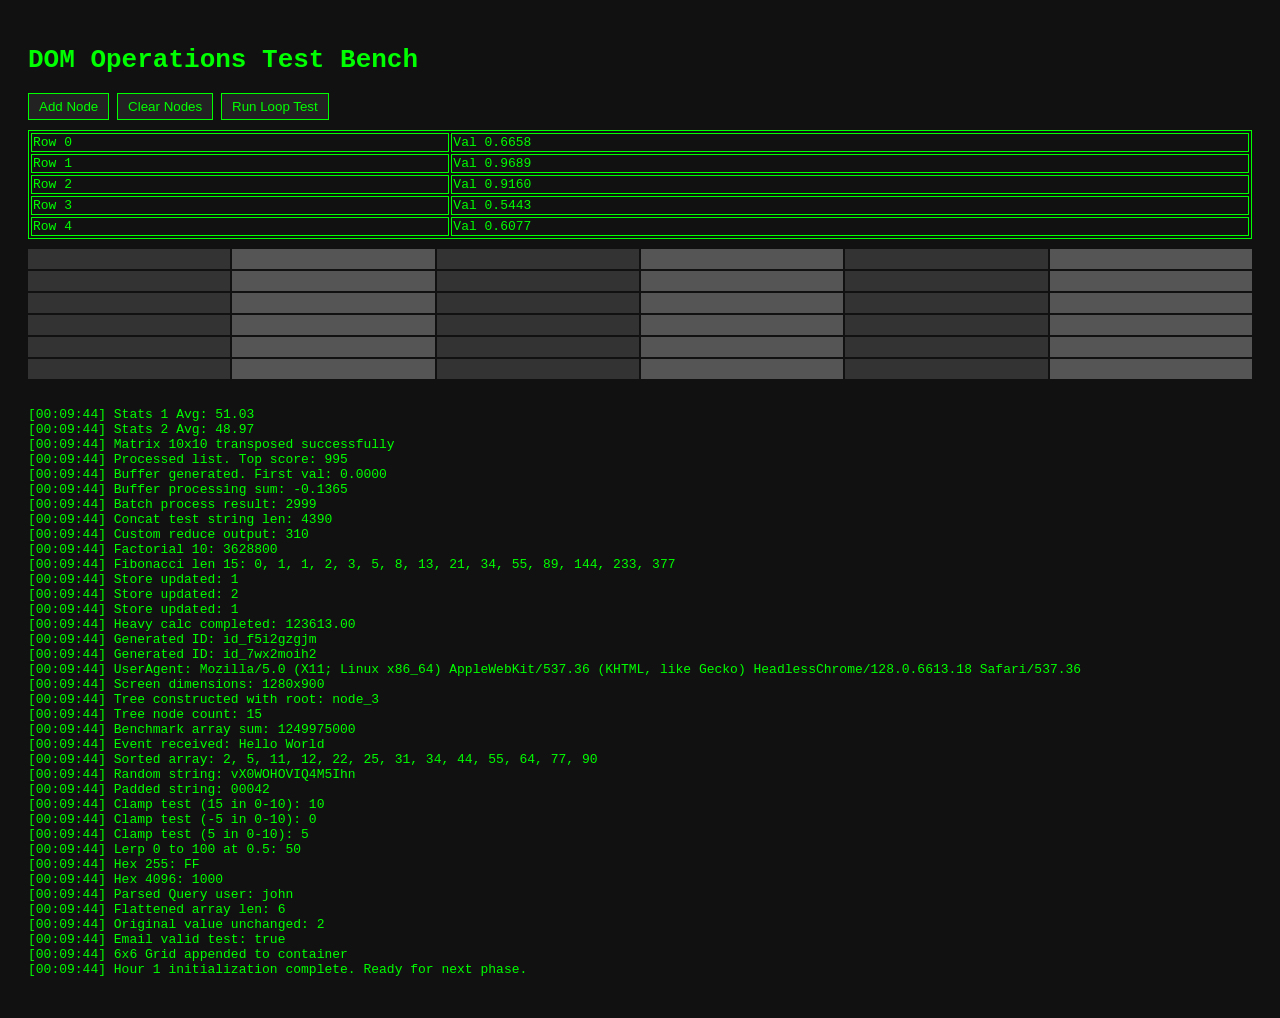
==== test1.html @ cf4eace6 "DOM manipulation and matrix test" ====
<!DOCTYPE html>

<html lang="en">

<head>

    <meta charset="UTF-8">

    <title>testetsset</title>

    <style>

        body { font-family: monospace; padding: 20px; background: #111; color: #0f0; }

        .box { border: 1px solid #0f0; padding: 10px; margin: 5px 0; }

        button { background: #222; color: #0f0; border: 1px solid #0f0; padding: 5px 10px; cursor: pointer; }

        button:hover { background: #0f0; color: #111; }

    </style>

</head>

<body>

    <h1>DOM Operations Test Bench</h1>

    <div id="controls">

        <button id="add-node">Add Node</button>

        <button id="clear-nodes">Clear Nodes</button>

        <button id="run-benchmark">Run Loop Test</button>

    </div>

    <div id="container"></div>

    <pre id="console-log"></pre>



    <script>

        const container = document.getElementById('container');

        const consoleLog = document.getElementById('console-log');

        let counter = 0;

        let records = [];



        function log(msg) {

            consoleLog.innerText += '\n' + `[${new Date().toISOString().slice(11, 19)}] ` + msg;

            consoleLog.scrollTop = consoleLog.scrollHeight;

        }



        function createNode(id) {

            const el = document.createElement('div');

            el.className = 'box';

            el.id = 'node-' + id;

            el.innerHTML = '<span>Node ID: ' + id + '</span> <button onclick="removeNode(' + id + ')">Delete</button>';

            return el;

        }



        function removeNode(id) {

            const target = document.getElementById('node-' + id);

            if (target) {

                target.remove();

                log('Removed node: ' + id);

                records = records.filter(r => r.id !== id);

            }

        }



        document.getElementById('add-node').onclick = function() {

            counter++;

            const node = createNode(counter);

            container.appendChild(node);

            records.push({ id: counter, timestamp: Date.now() });

            log('Added node: ' + counter);

        };



        document.getElementById('clear-nodes').onclick = function() {

            container.innerHTML = '';

            records = [];

            log('Cleared all nodes');

        };



        document.getElementById('run-benchmark').onclick = function() {

            log('Starting loop benchmark...');

            const start = performance.now();

            for (let i = 0; i < 200; i++) {

                counter++;

                const el = createNode(counter);

                container.appendChild(el);

                records.push({ id: counter, timestamp: Date.now() });

            }

            const end = performance.now();

            log('Rendered 200 elements in ' + (end - start).toFixed(2) + 'ms');

        };



        function simulateStateChange(iterations) {

            let state = { count: 0, items: [] };

            for (let i = 0; i < iterations; i++) {

                state.count++;

                state.items.push({

                    index: i,

                    val: Math.random() * 100,

                    key: 'key_' + i

                });

            }

            return state;

        }



        function analyzeData(data) {

            let sum = 0;

            let min = Infinity;

            let max = -Infinity;

            for (let i = 0; i < data.items.length; i++) {

                let v = data.items[i].val;

                sum += v;

                if (v < min) min = v;

                if (v > max) max = v;

            }

            return {

                total: sum,

                avg: sum / data.items.length,

                min: min,

                max: max

            };

        }



        const testDataset1 = simulateStateChange(50);

        const stats1 = analyzeData(testDataset1);

        log('Stats 1 Avg: ' + stats1.avg.toFixed(2));



        const testDataset2 = simulateStateChange(100);

        const stats2 = analyzeData(testDataset2);

        log('Stats 2 Avg: ' + stats2.avg.toFixed(2));



        function generateMatrix(rows, cols) {

            let matrix = [];

            for (let i = 0; i < rows; i++) {

                let row = [];

                for (let j = 0; j < cols; j++) {

                    row.push(i * cols + j);

                }

                matrix.push(row);

            }

            return matrix;

        }



        function transposeMatrix(matrix) {

            let rows = matrix.length;

            let cols = matrix[0].length;

            let transposed = [];

            for (let j = 0; j < cols; j++) {

                transposed[j] = [];

                for (let i = 0; i < rows; i++) {

                    transposed[j][i] = matrix[i][j];

                }

            }

            return transposed;

        }



        const m = generateMatrix(10, 10);

        const tm = transposeMatrix(m);

        log('Matrix 10x10 transposed successfully');



        function buildDummyList(size) {

            let list = [];

            for (let i = 0; i < size; i++) {

                list.push({

                    id: 'item_' + i,

                    score: Math.floor(Math.random() * 1000),

                    active: i % 2 === 0

                });

            }

            return list;

        }



        function filterActive(list) {

            let out = [];

            for (let i = 0; i < list.length; i++) {

                if (list[i].active) out.push(list[i]);

            }

            return out;

        }



        function sortByScore(list) {

            return list.sort((a, b) => b.score - a.score);

        }



        const rawList = buildDummyList(150);

        const activeList = filterActive(rawList);

        const sortedList = sortByScore(activeList);

        log('Processed list. Top score: ' + sortedList[0].score);



        function verifyDomIntegrity() {

            const allBoxes = document.querySelectorAll('.box');

            log('DOM integrity check: ' + allBoxes.length + ' boxes currently in document');

        }



        setInterval(verifyDomIntegrity, 10000);



        function makeBuffer(size) {

            let buf = new Float64Array(size);

            for (let i = 0; i < size; i++) {

                buf[i] = Math.sin(i) * Math.cos(i);

            }

            return buf;

        }



        const buf1 = makeBuffer(500);

        log('Buffer generated. First val: ' + buf1[0].toFixed(4));



        function processBuffer(buf) {

            let total = 0;

            for (let i = 0; i < buf.length; i++) {

                total += buf[i];

            }

            return total;

        }



        log('Buffer processing sum: ' + processBuffer(buf1).toFixed(4));



        function executeBatchProcess() {

            let accum = 0;

            for (let i = 0; i < 1000; i++) {

                accum += (i * 3) % 7;

            }

            return accum;

        }



        log('Batch process result: ' + executeBatchProcess());



        function buildTable(rows) {

            let tbl = document.createElement('table');

            tbl.style.width = '100%';

            tbl.style.marginTop = '10px';

            tbl.style.border = '1px solid #0f0';

            for (let i = 0; i < rows; i++) {

                let tr = document.createElement('tr');

                let td1 = document.createElement('td');

                let td2 = document.createElement('td');

                td1.innerText = 'Row ' + i;

                td2.innerText = 'Val ' + Math.random().toFixed(4);

                td1.style.border = '1px solid #0f0';

                td2.style.border = '1px solid #0f0';

                tr.appendChild(td1);

                tr.appendChild(td2);

                tbl.appendChild(tr);

            }

            return tbl;

        }



        container.appendChild(buildTable(5));



        function runStringConcatTest() {

            let str = '';

            for (let i = 0; i < 500; i++) {

                str += 'char_' + i + ';';

            }

            return str.length;

        }



        log('Concat test string len: ' + runStringConcatTest());



        function customMap(arr, fn) {

            let res = [];

            for (let i = 0; i < arr.length; i++) {

                res.push(fn(arr[i], i));

            }

            return res;

        }



        function customFilter(arr, fn) {

            let res = [];

            for (let i = 0; i < arr.length; i++) {

                if (fn(arr[i], i)) res.push(arr[i]);

            }

            return res;

        }



        function customReduce(arr, fn, initial) {

            let acc = initial;

            for (let i = 0; i < arr.length; i++) {

                acc = fn(acc, arr[i], i);

            }

            return acc;

        }



        const baseNums = [1, 2, 3, 4, 5, 6, 7, 8, 9, 10, 11, 12, 13, 14, 15, 16, 17, 18, 19, 20];

        const mapped = customMap(baseNums, x => x * 2);

        const filtered = customFilter(mapped, x => x > 20);

        const reduced = customReduce(filtered, (acc, x) => acc + x, 0);



        log('Custom reduce output: ' + reduced);



        function recursiveFactorial(n) {

            if (n <= 1) return 1;

            return n * recursiveFactorial(n - 1);

        }



        log('Factorial 10: ' + recursiveFactorial(10));



        function fibonacciSequence(len) {

            let seq = [0, 1];

            for (let i = 2; i < len; i++) {

                seq.push(seq[i - 1] + seq[i - 2]);

            }

            return seq;

        }



        log('Fibonacci len 15: ' + fibonacciSequence(15).join(', '));



        function createStore() {

            let state = { count: 0 };

            let listeners = [];

            return {

                getState: () => state,

                dispatch: (action) => {

                    if (action.type === 'INC') state.count++;

                    if (action.type === 'DEC') state.count--;

                    listeners.forEach(l => l());

                },

                subscribe: (l) => {

                    listeners.push(l);

                }

            };

        }



        const store = createStore();

        store.subscribe(() => {

            log('Store updated: ' + store.getState().count);

        });



        store.dispatch({ type: 'INC' });

        store.dispatch({ type: 'INC' });

        store.dispatch({ type: 'DEC' });



        function heavyCalculation() {

            let result = 0;

            for (let i = 0; i < 10000; i++) {

                result += Math.sqrt(i) * Math.tan(i);

            }

            return result;

        }



        log('Heavy calc completed: ' + heavyCalculation().toFixed(2));



        function generateUniqueId() {

            return 'id_' + Math.random().toString(36).substr(2, 9);

        }



        log('Generated ID: ' + generateUniqueId());

        log('Generated ID: ' + generateUniqueId());



        function checkBrowserCapabilities() {

            log('UserAgent: ' + navigator.userAgent);

            log('Screen dimensions: ' + window.innerWidth + 'x' + window.innerHeight);

        }



        checkBrowserCapabilities();



        function constructTree(depth) {

            if (depth === 0) return { name: 'leaf' };

            return {

                name: 'node_' + depth,

                left: constructTree(depth - 1),

                right: constructTree(depth - 1)

            };

        }



        const sampleTree = constructTree(3);

        log('Tree constructed with root: ' + sampleTree.name);



        function countTreeNodes(tree) {

            if (!tree) return 0;

            if (tree.name === 'leaf') return 1;

            return 1 + countTreeNodes(tree.left) + countTreeNodes(tree.right);

        }



        log('Tree node count: ' + countTreeNodes(sampleTree));



        function benchmarkArrayOperations() {

            let arr = [];

            for (let i = 0; i < 50000; i++) {

                arr.push(i);

            }

            let sum = 0;

            for (let i = 0; i < arr.length; i++) {

                sum += arr[i];

            }

            return sum;

        }



        log('Benchmark array sum: ' + benchmarkArrayOperations());



        function mockEventDispatcher() {

            const events = {};

            return {

                on(event, listener) {

                    if (!events[event]) events[event] = [];

                    events[event].push(listener);

                },

                emit(event, data) {

                    if (events[event]) {

                        events[event].forEach(l => l(data));

                    }

                }

            };

        }



        const ee = mockEventDispatcher();

        ee.on('test', d => log('Event received: ' + d));

        ee.emit('test', 'Hello World');



        function bubbleSort(arr) {

            let len = arr.length;

            for (let i = 0; i < len; i++) {

                for (let j = 0; j < len - i - 1; j++) {

                    if (arr[j] > arr[j + 1]) {

                        let tmp = arr[j];

                        arr[j] = arr[j + 1];

                        arr[j + 1] = tmp;

                    }

                }

            }

            return arr;

        }



        const unsorted = [64, 34, 25, 12, 22, 11, 90, 5, 77, 31, 44, 55, 2];

        log('Sorted array: ' + bubbleSort(unsorted).join(', '));



        function generateRandomString(length) {

            let result = '';

            let characters = 'ABCDEFGHIJKLMNOPQRSTUVWXYZabcdefghijklmnopqrstuvwxyz0123456789';

            for (let i = 0; i < length; i++) {

                result += characters.charAt(Math.floor(Math.random() * characters.length));

            }

            return result;

        }



        log('Random string: ' + generateRandomString(16));



        function padLeft(str, len, char) {

            char = char || ' ';

            while (str.length < len) {

                str = char + str;

            }

            return str;

        }



        log('Padded string: ' + padLeft('42', 5, '0'));



        function clamp(val, min, max) {

            return Math.min(Math.max(val, min), max);

        }



        log('Clamp test (15 in 0-10): ' + clamp(15, 0, 10));

        log('Clamp test (-5 in 0-10): ' + clamp(-5, 0, 10));

        log('Clamp test (5 in 0-10): ' + clamp(5, 0, 10));



        function linearInterpolation(start, end, amt) {

            return (1 - amt) * start + amt * end;

        }



        log('Lerp 0 to 100 at 0.5: ' + linearInterpolation(0, 100, 0.5));



        function convertToHex(num) {

            return num.toString(16).toUpperCase();

        }



        log('Hex 255: ' + convertToHex(255));

        log('Hex 4096: ' + convertToHex(4096));



        function parseQueryString(qs) {

            let params = {};

            let pairs = qs.substring(1).split('&');

            for (let i = 0; i < pairs.length; i++) {

                let pair = pairs[i].split('=');

                if (pair[0]) {

                    params[decodeURIComponent(pair[0])] = decodeURIComponent(pair[1] || '');

                }

            }

            return params;

        }



        const parsed = parseQueryString('?user=john&mode=active&id=102');

        log('Parsed Query user: ' + parsed.user);



        function flattenArray(arr) {

            let flat = [];

            for (let i = 0; i < arr.length; i++) {

                if (Array.isArray(arr[i])) {

                    flat = flat.concat(flattenArray(arr[i]));

                } else {

                    flat.push(arr[i]);

                }

            }

            return flat;

        }



        log('Flattened array len: ' + flattenArray([1, [2, [3, 4], 5], 6]).length);



        function deepClone(obj) {

            return JSON.parse(JSON.stringify(obj));

        }



        const original = { a: 1, b: { c: 2 } };

        const cloned = deepClone(original);

        cloned.b.c = 99;

        log('Original value unchanged: ' + original.b.c);



        function validateEmailSimple(email) {

            return email.indexOf('@') > 0 && email.indexOf('.') > email.indexOf('@');

        }



        log('Email valid test: ' + validateEmailSimple('test@example.com'));



        function createGridElements(size) {

            let grid = document.createElement('div');

            grid.style.display = 'grid';

            grid.style.gridTemplateColumns = 'repeat(' + size + ', 1fr)';

            grid.style.gap = '2px';

            grid.style.marginTop = '10px';

            for (let i = 0; i < size * size; i++) {

                let cell = document.createElement('div');

                cell.style.height = '20px';

                cell.style.background = i % 2 === 0 ? '#333' : '#555';

                grid.appendChild(cell);

            }

            return grid;

        }



        container.appendChild(createGridElements(6));

        log('6x6 Grid appended to container');



        function endHour1() {

            log('Hour 1 initialization complete. Ready for next phase.');

        }



        endHour1();

    </script>

</body>

</html>
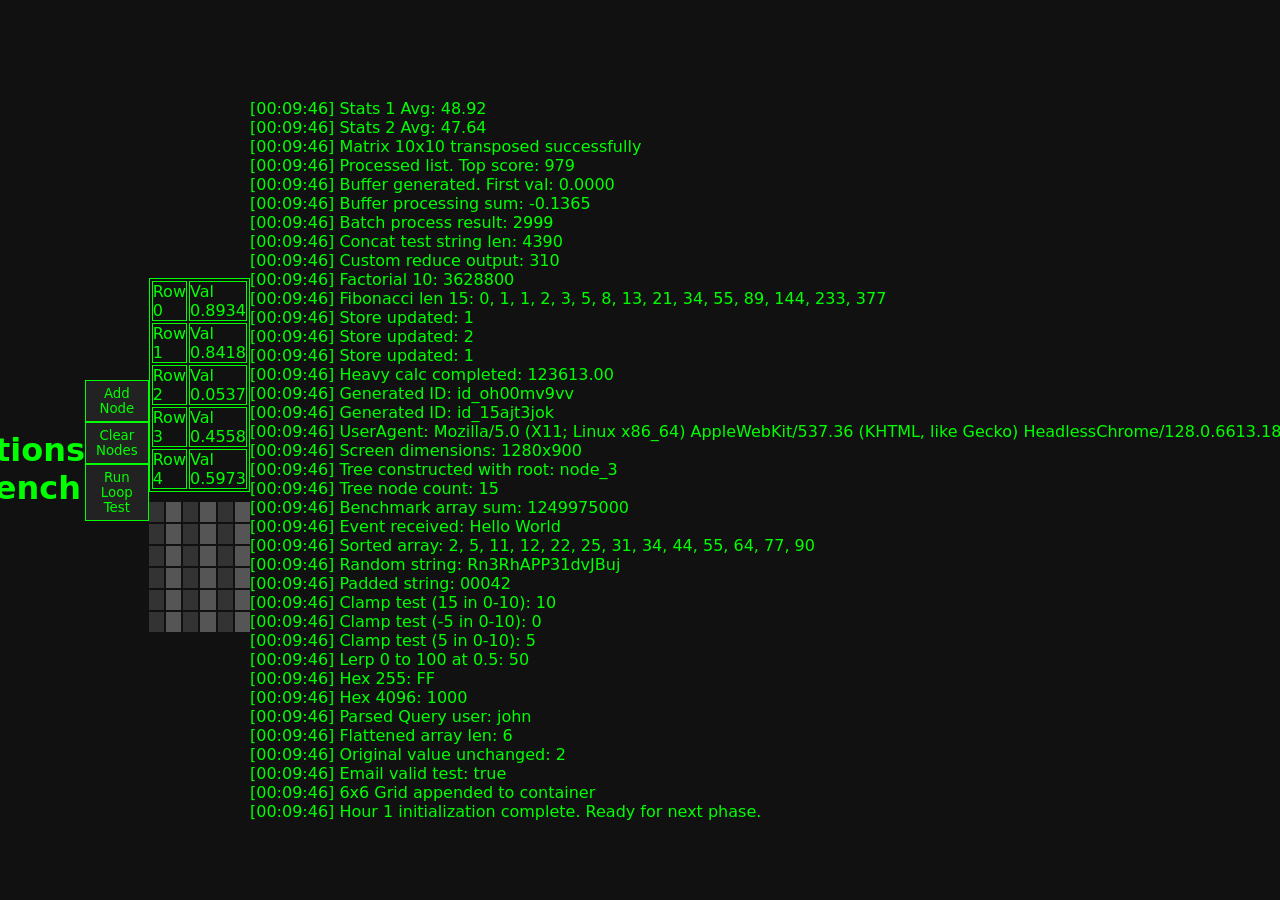
==== commit c44e44a6: "html link to css and finish CSS layout" ====
--- a/test1.html
+++ b/test1.html
@@ -7,6 +7,7 @@
     <meta charset="UTF-8">
 
     <title>testetsset</title>
+    <link rel="stylesheet" href="styles.css">
 
     <style>
 
--- a/styles.css
+++ b/styles.css
@@ -0,0 +1,175 @@
+:root{
+--bg-color: #0f172a;
+--card-bg: #1e293b;
+--accent-color: #38bdf8;
+--accent-hover: #0284c7;
+--text-main: #f8fafc;
+--text-sub: #94a3b8;
+--border-color: #334155;
+--win-color: #22c55e;
+--loss-color: #ef4444;
+--draw-color: #eab308;
+}
+*{
+box-sizing: border-box;
+margin: 0;
+padding: 0;
+font-family: system-ui, -apple-system, BlinkMacSystemFont, 'Segoe UI', Roboto, Oxygen, Ubuntu, Cantarell, sans-serif;
+}
+body{
+background-color: var(--bg-color);
+color: var(--text-main);
+min-height: 100vh;
+display: flex;
+justify-content: center;
+align-items: center;
+padding: 20px;
+}
+.game-card{
+background-color: var(--card-bg);
+border: 1px solid var(--border-color);
+border-radius: 16px;
+padding: 32px;
+width: 100%;
+max-width: 480px;
+box-shadow: 0 10px 25px -5px rgba(0, 0, 0, 0.5);
+display: flex;
+flex-direction: column;
+gap: 24px;
+}
+.header{
+text-align: center;
+}
+.header h1{
+color: var(--accent-color);
+font-size: 2rem;
+margin-bottom: 6px;
+}
+.header p{
+color: var(--text-sub);
+font-size: 0.95rem;
+}
+.scoreboard{
+display: flex;
+justify-content: space-around;
+align-items: center;
+background-color: var(--bg-color);
+border: 1px solid var(--border-color);
+padding: 16px;
+border-radius: 12px;
+}
+.score-box{
+display: flex;
+flex-direction: column;
+align-items: center;
+gap: 4px;
+}
+.score-box .label{
+font-size: 0.85rem;
+color: var(--text-sub);
+text-transform: uppercase;
+letter-spacing: 0.05em;
+}
+.score-box .score{
+font-size: 2.25rem;
+font-weight: 700;
+}
+.divider{
+font-size: 2rem;
+color: var(--border-color);
+font-weight: 300;
+}
+.arena{
+display: flex;
+flex-direction: column;
+align-items: center;
+gap: 16px;
+margin: 10px 0;
+}
+.choices-display{
+display: flex;
+justify-content: center;
+align-items: center;
+gap: 24px;
+width: 100%;
+}
+.choice-card{
+width: 100px;
+height: 100px;
+background-color: var(--bg-color);
+border: 2px solid var(--border-color);
+border-radius: 12px;
+display: flex;
+justify-content: center;
+align-items: center;
+font-size: 3rem;
+transition: transform 0.2s ease, border-color 0.2s ease;
+}
+.choice-card.win{
+border-color: var(--win-color);
+transform: scale(1.05);
+}
+.choice-card.loss{
+border-color: var(--loss-color);
+}
+.choice-card.draw{
+border-color: var(--draw-color);
+}
+.vs-badge{
+font-weight: 800;
+color: var(--text-sub);
+font-size: 1.1rem;
+}
+.message-banner{
+font-size: 1.1rem;
+font-weight: 600;
+text-align: center;
+min-height: 28px;
+color: var(--accent-color);
+}
+.message-banner.win{ color: var(--win-color); }
+.message-banner.loss{ color: var(--loss-color); }
+.message-banner.draw{ color: var(--draw-color); }
+.controls{
+display: flex;
+gap: 12px;
+}
+.btn{
+border: none;
+border-radius: 8px;
+padding: 14px;
+font-size: 1rem;
+font-weight: 600;
+cursor: pointer;
+transition: background-color 0.2s ease, transform 0.1s ease;
+}
+.btn:active{
+transform: scale(0.97);
+}
+.choice-btn{
+flex: 1;
+background-color: var(--accent-color);
+color: var(--bg-color);
+display: flex;
+flex-direction: column;
+align-items: center;
+gap: 4px;
+}
+.choice-btn:hover{
+background-color: var(--accent-hover);
+color: var(--text-main);
+}
+.choice-btn span.icon{
+font-size: 1.5rem;
+}
+.reset-btn{
+width: 100%;
+background-color: transparent;
+color: var(--text-sub);
+border: 1px solid var(--border-color);
+margin-top: 8px;
+}
+.reset-btn:hover{
+background-color: var(--bg-color);
+color: var(--text-main);
+}
